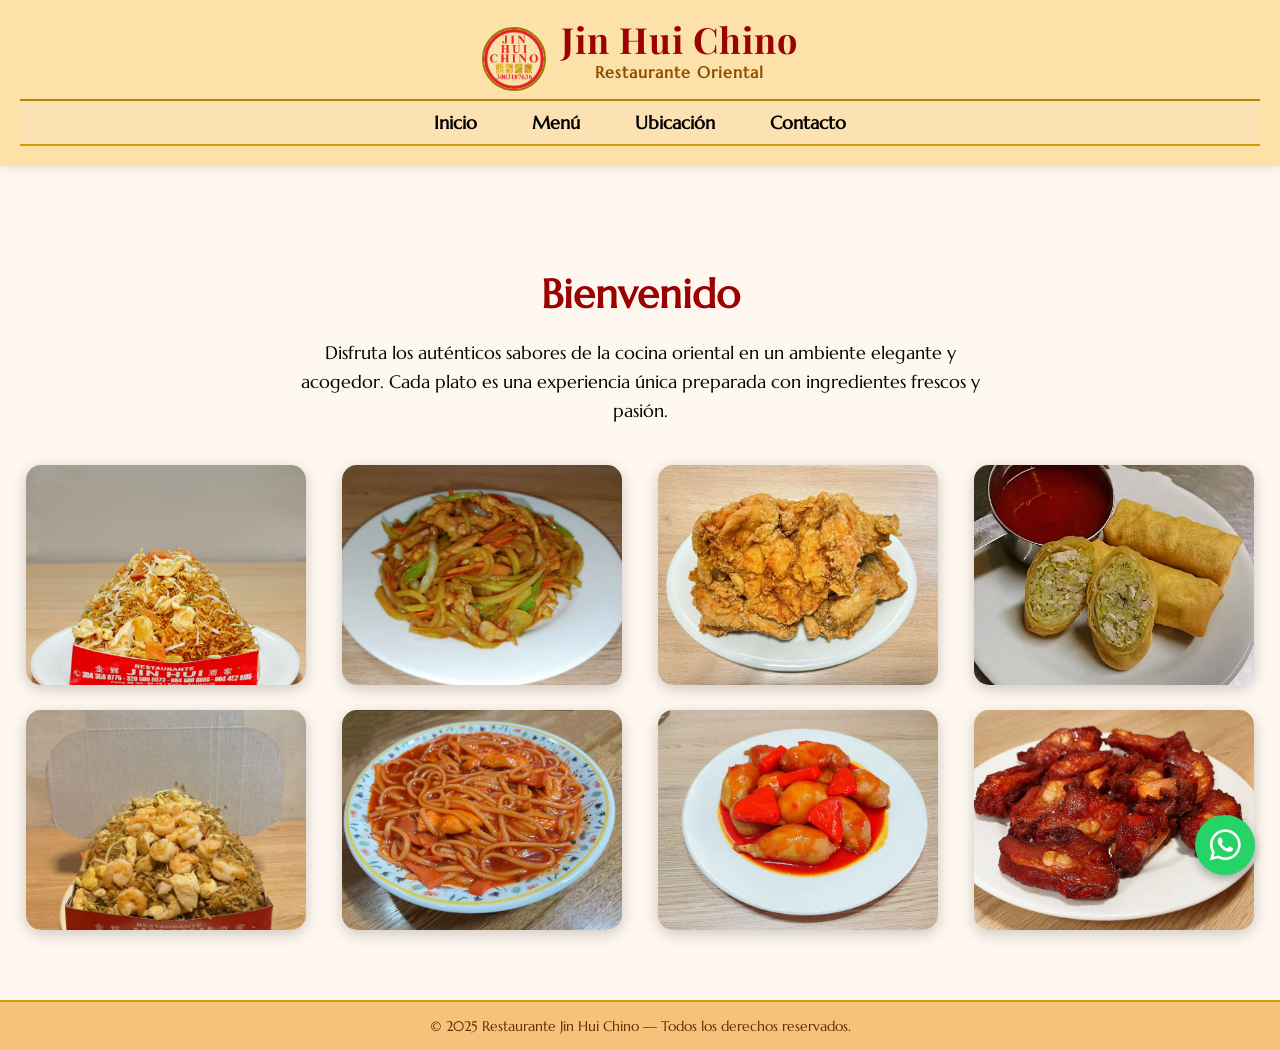
==== index.html @ 01ea625f "Update and rename jinhui.html to index.html" ====
<!DOCTYPE html>
<html lang="es">
<head>
  <meta charset="UTF-8">
  <meta name="viewport" content="width=device-width, initial-scale=1.0">
  <title>Restaurante Oriental</title>

  <!-- Fuente y Font Awesome (para el logo de WhatsApp) -->
  <link rel="stylesheet" href="https://cdnjs.cloudflare.com/ajax/libs/font-awesome/6.5.0/css/all.min.css">
  <style>
    @import url('https://fonts.googleapis.com/css2?family=Marcellus&family=Playfair+Display:wght@600&display=swap');

    /* === ESTILOS GENERALES === */
    body {
      margin: 0;
      font-family: "Marcellus", serif;
      background-color: #fff8f0;
      color: #000000;
      overflow-x: hidden;
    }

    html {
      scroll-behavior: smooth;
    }

    header {
      background-color: #fce1a8;
      text-align: center;
      padding: 20px;
      box-shadow: 0 2px 10px rgba(0,0,0,0.1);
      position: sticky;
      top: 0;
      z-index: 10;
    }

    /* === LOGO Y NOMBRE === */
    .logo {
      display: flex;
      justify-content: center;
      align-items: center;
      gap: 15px;
    }

    .logo img {
      width: 60px;
      height: 60px;
      border-radius: 50%;
      border: 2px solid #a07300;
      animation: float 3s ease-in-out infinite;
    }

    .logo-text {
      text-align: left;
      line-height: 1.1;
    }

    .logo-text h1 {
      font-family: 'Playfair Display', serif;
      color: #9b0202;
      font-size: 36px;
      margin: 0;
      letter-spacing: 1px;
    }

    .logo-text span {
      display: block;
      font-size: 16px;
      color: #8b4d00;
      font-weight: bold;
      letter-spacing: 1px;
      margin-top: 4px;
    }

    @keyframes float {
      0%, 100% { transform: translateY(0); }
      50% { transform: translateY(-5px); }
    }

    /* === NAVEGACIÓN === */
    nav {
      background-color: #fce2b2;
      padding: 10px 0;
      border-top: 2px solid #b48401;
      border-bottom: 2px solid #d49c00;
    }

    nav a {
      color: #000000;
      text-decoration: none;
      margin: 0 25px;
      font-weight: bold;
      font-size: 18px;
      transition: color 0.3s;
    }

    nav a:hover {
      color: #d49c00;
    }

    /* === SECCIONES === */
    section {
      display: none;
      padding: 70px 20px;
      text-align: center;
      animation: fadeIn 1s ease forwards;
    }

    section.active {
      display: block;
    }

    @keyframes fadeIn {
      from { opacity: 0; transform: translateY(20px); }
      to { opacity: 1; transform: translateY(0); }
    }

    section h2 {
      color: #9b0202;
      font-size: 40px;
      margin-bottom: 20px;
    }

    section p {
      font-size: 18px;
      max-width: 700px;
      margin: 0 auto;
      line-height: 1.6;
    }

    /* === TARJETAS VOLTEABLES (INICIO) === */
    .contenedora6 {
      display: grid;
      grid-template-columns: repeat(auto-fit, minmax(250px, 1fr));
      gap: 25px;
      justify-items: center;
      margin-top: 40px;
    }

    .tarjeta {
      width: 280px;
      height: 220px;
      perspective: 1000px;
      position: relative;
      transform-style: preserve-3d;
      transition: transform 0.8s;
    }

    .tarjeta:hover {
      transform: rotateY(180deg);
    }

    .cara {
      width: 100%;
      height: 100%;
      border-radius: 15px;
      position: absolute;
      backface-visibility: hidden;
      transition: transform 0.6s;
    }

    .frente img {
      width: 100%;
      height: 100%;
      border-radius: 15px;
      object-fit: cover;
      box-shadow: 0 4px 15px rgba(0,0,0,0.2);
    }

    .atras {
      background-color: #fce1a8;
      color: #9b0202;
      display: flex;
      align-items: center;
      justify-content: center;
      border-radius: 15px;
      font-size: 20px;
      font-weight: bold;
      transform: rotateY(180deg);
      box-shadow: 0 4px 15px rgba(0,0,0,0.2);
    }

    /* === UBICACIÓN === */
    iframe {
      width: 100%;
      height: 350px;
      border-radius: 15px;
      border: none;
      margin-top: 25px;
      box-shadow: 0 4px 15px rgba(0,0,0,0.1);
    }

    /* === CONTACTO === */
    #contacto {
      background-color: #ffe6c7;
    }

    .contacto-info {
      margin-top: 30px;
      font-size: 18px;
      line-height: 1.8;
    }

    footer {
      background-color: #f4c27a;
      text-align: center;
      padding: 15px;
      color: #5e2e00;
      font-size: 14px;
      border-top: 2px solid #d49c00;
    }

    /* === BOTÓN FLOTANTE WHATSAPP === */
    .whatsapp-btn {
      position: fixed;
      bottom: 25px;
      right: 25px;
      background-color: #25d366;
      color: white;
      border-radius: 50%;
      width: 60px;
      height: 60px;
      display: flex;
      justify-content: center;
      align-items: center;
      font-size: 35px;
      box-shadow: 0 4px 10px rgba(0,0,0,0.3);
      cursor: pointer;
      transition: transform 0.3s;
      z-index: 99;
    }

    .whatsapp-btn:hover {
      transform: scale(1.1);
    }

    .whatsapp-options {
      position: fixed;
      bottom: 95px;
      right: 25px;
      background-color: white;
      border-radius: 10px;
      box-shadow: 0 4px 15px rgba(0,0,0,0.2);
      overflow: hidden;
      display: none;
      flex-direction: column;
      z-index: 98;
    }

    .whatsapp-options a {
      padding: 12px 20px;
      text-decoration: none;
      color: #000;
      font-weight: bold;
      border-bottom: 1px solid #ddd;
      display: flex;
      align-items: center;
      gap: 8px;
    }

    .whatsapp-options a:hover {
      background-color: #f0f0f0;
    }

    .whatsapp-options a:last-child {
      border-bottom: none;
    }
      .menu-imagenes {
    display: flex;
    justify-content: center;
    align-items: center;
    gap: 25px;
    flex-wrap: wrap; /* se adapta en pantallas pequeñas */
    margin-top: 30px;
  }

  .menu-imagenes img {
    width: 420px;
    height: 920px;
    object-fit: cover;
    box-shadow: 0 4px 15px rgba(0,0,0,0.2);
    transition: transform 0.3s;
  }

  .menu-imagenes img:hover {
    transform: scale(1.05);
  }
  </style>
</head>
<body>

  <header>
    <div class="logo">
      <img src="img/descarga (5).png" alt="Logo Restaurante">
      <div class="logo-text">
        <h1>Jin Hui Chino</h1>
        <center><span>Restaurante Oriental</span></center><br>
      </div>
    </div>
  
    <nav>
      <a href="#" onclick="mostrarSeccion('inicio')">Inicio</a>
      <a href="#" onclick="mostrarSeccion('menu')">Menú</a>
      <a href="#" onclick="mostrarSeccion('ubicacion')">Ubicación</a>
      <a href="#" onclick="mostrarSeccion('contacto')">Contacto</a>
    </nav>
  </header>

  <!-- ====== SECCIÓN INICIO ====== -->
  <section id="inicio" class="active">
    <h2>Bienvenido</h2>
    <p>Disfruta los auténticos sabores de la cocina oriental en un ambiente elegante y acogedor.  
    Cada plato es una experiencia única preparada con ingredientes frescos y pasión.</p>

    <div class="contenedora6">
      
      <div class="tarjeta">
        <div class="cara frente">
          <img src="img/Gemini_Generated_Image_hs4zw7hs4zw7hs4z.png" alt="Arroz Chino Especial, con pollo, cerdo, jamón, raíces y cebolla">
        </div>
        <div class="cara atras"><h3>"Arroz Chino Especial, con pollo, cerdo, jamón, raíces y cebolla"</h3></div>
      </div>

      
      <div class="tarjeta">
        <div class="cara frente">
          <img src="img/WhatsApp Image 2025-10-21 at 8.26.43 P.jpeg" alt="Chosuey ">
        </div>
        <div class="cara atras"><h3>"Chosuey"</h3></div>
      </div>
  
       <div class="tarjeta">
        <div class="cara frente">
          <img src="img/WhatsApp Image 2025-10-21 at 8.26.43 PM (2).jpeg" alt="Pollo apanado frito">
        </div>
        <div class="cara atras"><h3>"Pollo apanado frito"</h3></div>
      </div>


      <div class="tarjeta">
        <div class="cara frente">
          <img src="img/WhatsApp Image 2025-10-21 at 8.26.43 PM (1).jpeg" alt="Lumpias con verduras, jamón y pollo">
        </div>
        <div class="cara atras"><h3>"Lumpias"</h3></div>
      </div>

        <div class="tarjeta">
        <div class="cara frente">
        <img src="img/bda6cc0b-28d8-4c1a-8ee1-a5b5d35ce5fa (1).jpeg" alt="Arroz Chino Súper">
        </div>
        <div class="cara atras"><h3>"Arroz Chino Súper, con camarones, pollo, cerdo, jamón, raíces y cebolla"</h3></div>
      </div>



      <div class="tarjeta">
        <div class="cara frente">
          <img src="img/WhatsApp Image 2025-10-21 at 8.26.43 PM.jpeg" alt="Espaguetis envueltos con salsa agridulce y jamón">
        </div>
        <div class="cara atras"><h3>"Espaguetis envueltos con salsa agridulce, jamón y pollo"</h3></div>
      </div>

       <div class="tarjeta">
        <div class="cara frente">
          <img src="img/WhatsApp Image 2025-10-21 at 8.26.42 PM.jpeg" alt="Pollo Agridulce bañado en salsa agridulce">
        </div>
        <div class="cara atras"><h3>"Pollo Agridulce bañado en salsa agridulce"</h3></div>
      </div>

      <div class="tarjeta">
        <div class="cara frente">
          <img src="img/WhatsApp Image 2025-10-21 at 8.26.44 PM.jpeg" alt="Costillas fritads
          s">
        </div>
        <div class="cara atras"><h3>"Costillas fritas de cerdo"</h3></div>
      </div>
    </div>

     


    

  </section>

  <!-- ====== OTRAS SECCIONES ====== -->
<!-- ====== SECCIÓN MENÚ ====== -->
<section id="menu">
  <h2>Menú</h2>
  <p>Explora nuestros platos preparados con ingredientes frescos y recetas tradicionales.</p>

  <div class="menu-imagenes">
    <img src="img/Imagen de WhatsApp 2025-10-22 a las 18.20.27_edf1691d.jpg" alt="Plato 1">
    <img src="img/c7e24429-5f22-433b-b3e6-554abc810fe0.jpeg" alt="Plato 2">
  </div>
</section>

  <section id="ubicacion">
    <h2>Ubicación</h2>
     <p>📍 Calle 46a No. 49-48 (Por Cotrafa) - Bello, Antioquia</p>
    <p>Encuéntranos en el corazón de la ciudad. ¡Ven a disfrutar de la mejor comida oriental!</p>
    <iframe id="google-map" src="https://www.google.com/maps/embed?pb=!1m18!1m12!1m3!1d2850.187309464266!2d-75.55960242684537!3d6.332063893657538!2m3!1f0!2f0!3f0!3m2!1i1024!2i768!4f13.1!3m3!1m2!1s0x8e442f102ad588fd%3A0xc8fed2a78ad8356d!2sJin%20Hui%20Chino!5e1!3m2!1sen!2sco!4v1731192983496!5m2!1sen!2sco" allowfullscreen="" loading="lazy"></iframe>
  </section>

  <section id="contacto">
    <h2>Contacto</h2>
    <p>📞 304 358 97 75</p>
    <p>📞 300 318 76 36</p>
    <p>📧 jinhuichinobello@gmail.com</p>
    <p>🕒 Todos los días de la semana 11:00 a.m. - 9:00 p.m.</p>
  </section>

  <footer>
    © 2025 Restaurante Jin Hui Chino — Todos los derechos reservados.
  </footer>

  <!-- ====== BOTÓN FLOTANTE DE WHATSAPP ====== -->
  <div class="whatsapp-btn" id="whatsapp-btn">
    <i class="fab fa-whatsapp"></i>
  </div>

  <div class="whatsapp-options" id="whatsapp-options">
    <a href="https://wa.me/573043589775" target="_blank"><i class="fab fa-whatsapp"></i> WhatsApp 304 358 9775</a>
    <a href="https://wa.me/573003187636" target="_blank"><i class="fab fa-whatsapp"></i> WhatsApp 300 318 7636</a>
  </div>

  <script>
    function mostrarSeccion(id) {
      const secciones = document.querySelectorAll("section");
      secciones.forEach(sec => sec.classList.remove("active"));
      document.getElementById(id).classList.add("active");
    }

    // Lógica del botón de WhatsApp
    const btn = document.getElementById('whatsapp-btn');
    const opciones = document.getElementById('whatsapp-options');

    btn.addEventListener('click', () => {
      opciones.style.display = opciones.style.display === 'flex' ? 'none' : 'flex';
    });

    document.addEventListener('click', (e) => {
      if (!btn.contains(e.target) && !opciones.contains(e.target)) {
        opciones.style.display = 'none';
      }
    });
  </script>

</body>
</html>
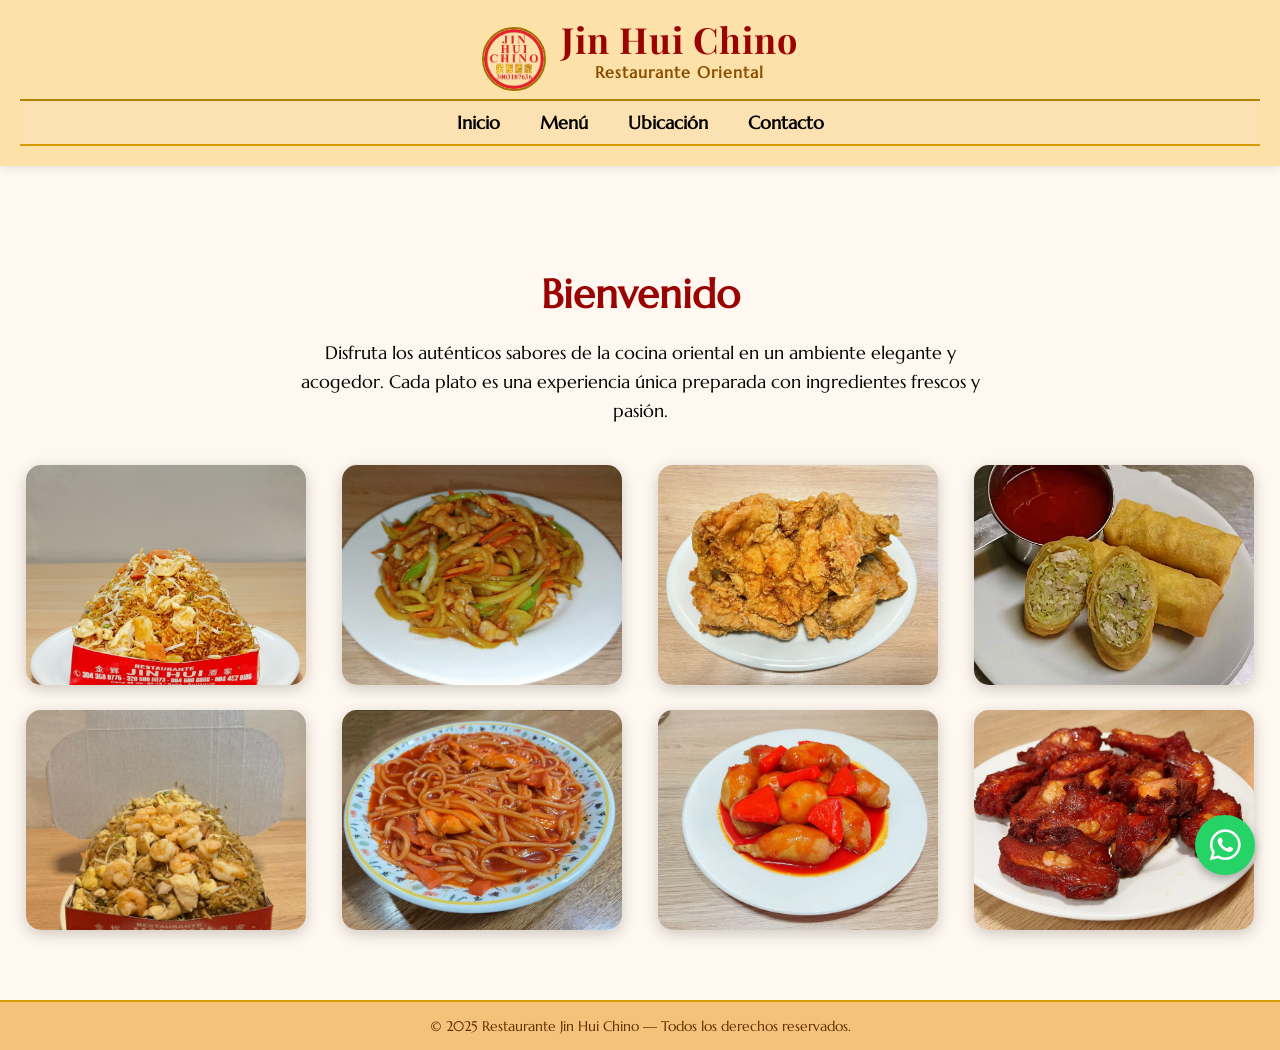
==== commit ca0d75ba: "Update index.html" ====
--- a/index.html
+++ b/index.html
@@ -5,12 +5,12 @@
   <meta name="viewport" content="width=device-width, initial-scale=1.0">
   <title>Restaurante Oriental</title>
 
-  <!-- Fuente y Font Awesome (para el logo de WhatsApp) -->
+  <!-- Fuente y Font Awesome (para el logo de WhatsApp y redes sociales) -->
   <link rel="stylesheet" href="https://cdnjs.cloudflare.com/ajax/libs/font-awesome/6.5.0/css/all.min.css">
   <style>
     @import url('https://fonts.googleapis.com/css2?family=Marcellus&family=Playfair+Display:wght@600&display=swap');
 
-    /* === ESTILOS GENERALES === */
+  
     body {
       margin: 0;
       font-family: "Marcellus", serif;
@@ -39,6 +39,7 @@
       justify-content: center;
       align-items: center;
       gap: 15px;
+      flex-wrap: wrap;
     }
 
     .logo img {
@@ -82,12 +83,16 @@
       padding: 10px 0;
       border-top: 2px solid #b48401;
       border-bottom: 2px solid #d49c00;
+      display: flex;
+      justify-content: center;
+      flex-wrap: wrap;
+      gap: 10px;
     }
 
     nav a {
       color: #000000;
       text-decoration: none;
-      margin: 0 25px;
+      margin: 0 15px;
       font-weight: bold;
       font-size: 18px;
       transition: color 0.3s;
@@ -177,6 +182,8 @@
       font-weight: bold;
       transform: rotateY(180deg);
       box-shadow: 0 4px 15px rgba(0,0,0,0.2);
+      padding: 10px;
+      text-align: center;
     }
 
     /* === UBICACIÓN === */
@@ -198,6 +205,30 @@
       margin-top: 30px;
       font-size: 18px;
       line-height: 1.8;
+    }
+
+    /* === REDES SOCIALES === */
+    .redes-sociales {
+      margin-top: 30px;
+    }
+
+    .redes-sociales h3 {
+      color: #9b0202;
+      font-size: 22px;
+      margin-bottom: 15px;
+    }
+
+    .redes-sociales a {
+      display: inline-block;
+      margin: 0 10px;
+      font-size: 28px;
+      color: #9b0202;
+      transition: transform 0.3s, color 0.3s;
+    }
+
+    .redes-sociales a:hover {
+      transform: scale(1.2);
+      color: #d49c00;
     }
 
     footer {
@@ -261,29 +292,71 @@
       background-color: #f0f0f0;
     }
 
-    .whatsapp-options a:last-child {
-      border-bottom: none;
-    }
-      .menu-imagenes {
-    display: flex;
-    justify-content: center;
-    align-items: center;
-    gap: 25px;
-    flex-wrap: wrap; /* se adapta en pantallas pequeñas */
-    margin-top: 30px;
-  }
-
-  .menu-imagenes img {
-    width: 420px;
-    height: 920px;
-    object-fit: cover;
-    box-shadow: 0 4px 15px rgba(0,0,0,0.2);
-    transition: transform 0.3s;
-  }
-
-  .menu-imagenes img:hover {
-    transform: scale(1.05);
-  }
+    .menu-imagenes {
+      display: flex;
+      justify-content: center;
+      align-items: center;
+      gap: 25px;
+      flex-wrap: wrap;
+      margin-top: 30px;
+    }
+
+    .menu-imagenes img {
+      width: 420px;
+      height: auto;
+      max-width: 100%;
+      object-fit: cover;
+      box-shadow: 0 4px 15px rgba(0,0,0,0.2);
+      transition: transform 0.3s;
+    }
+
+    .menu-imagenes img:hover {
+      transform: scale(1.05);
+    }
+
+    /* === RESPONSIVE === */
+    @media (max-width: 768px) {
+      .logo-text h1 {
+        font-size: 28px;
+      }
+      nav a {
+        font-size: 16px;
+        margin: 5px 10px;
+      }
+      section h2 {
+        font-size: 32px;
+      }
+      section p {
+        font-size: 16px;
+      }
+      .tarjeta {
+        width: 90%;
+        height: 200px;
+      }
+      .menu-imagenes img {
+        width: 90%;
+        height: auto;
+      }
+    }
+
+    @media (max-width: 480px) {
+      .logo-text h1 {
+        font-size: 24px;
+      }
+      .whatsapp-btn {
+        width: 50px;
+        height: 50px;
+        font-size: 28px;
+        bottom: 15px;
+        right: 15px;
+      }
+      .redes-sociales a {
+        font-size: 24px;
+        margin: 0 6px;
+      }
+    }
+  </style>
+
   </style>
 </head>
 <body>
@@ -312,7 +385,6 @@
     Cada plato es una experiencia única preparada con ingredientes frescos y pasión.</p>
 
     <div class="contenedora6">
-      
       <div class="tarjeta">
         <div class="cara frente">
           <img src="img/Gemini_Generated_Image_hs4zw7hs4zw7hs4z.png" alt="Arroz Chino Especial, con pollo, cerdo, jamón, raíces y cebolla">
@@ -320,7 +392,6 @@
         <div class="cara atras"><h3>"Arroz Chino Especial, con pollo, cerdo, jamón, raíces y cebolla"</h3></div>
       </div>
 
-      
       <div class="tarjeta">
         <div class="cara frente">
           <img src="img/WhatsApp Image 2025-10-21 at 8.26.43 P.jpeg" alt="Chosuey ">
@@ -328,14 +399,13 @@
         <div class="cara atras"><h3>"Chosuey"</h3></div>
       </div>
   
-       <div class="tarjeta">
+      <div class="tarjeta">
         <div class="cara frente">
           <img src="img/WhatsApp Image 2025-10-21 at 8.26.43 PM (2).jpeg" alt="Pollo apanado frito">
         </div>
         <div class="cara atras"><h3>"Pollo apanado frito"</h3></div>
       </div>
 
-
       <div class="tarjeta">
         <div class="cara frente">
           <img src="img/WhatsApp Image 2025-10-21 at 8.26.43 PM (1).jpeg" alt="Lumpias con verduras, jamón y pollo">
@@ -343,15 +413,13 @@
         <div class="cara atras"><h3>"Lumpias"</h3></div>
       </div>
 
-        <div class="tarjeta">
-        <div class="cara frente">
-        <img src="img/bda6cc0b-28d8-4c1a-8ee1-a5b5d35ce5fa (1).jpeg" alt="Arroz Chino Súper">
+      <div class="tarjeta">
+        <div class="cara frente">
+          <img src="img/bda6cc0b-28d8-4c1a-8ee1-a5b5d35ce5fa (1).jpeg" alt="Arroz Chino Súper">
         </div>
         <div class="cara atras"><h3>"Arroz Chino Súper, con camarones, pollo, cerdo, jamón, raíces y cebolla"</h3></div>
       </div>
 
-
-
       <div class="tarjeta">
         <div class="cara frente">
           <img src="img/WhatsApp Image 2025-10-21 at 8.26.43 PM.jpeg" alt="Espaguetis envueltos con salsa agridulce y jamón">
@@ -359,7 +427,7 @@
         <div class="cara atras"><h3>"Espaguetis envueltos con salsa agridulce, jamón y pollo"</h3></div>
       </div>
 
-       <div class="tarjeta">
+      <div class="tarjeta">
         <div class="cara frente">
           <img src="img/WhatsApp Image 2025-10-21 at 8.26.42 PM.jpeg" alt="Pollo Agridulce bañado en salsa agridulce">
         </div>
@@ -368,45 +436,52 @@
 
       <div class="tarjeta">
         <div class="cara frente">
-          <img src="img/WhatsApp Image 2025-10-21 at 8.26.44 PM.jpeg" alt="Costillas fritads
-          s">
+          <img src="img/WhatsApp Image 2025-10-21 at 8.26.44 PM.jpeg" alt="Costillas fritas">
         </div>
         <div class="cara atras"><h3>"Costillas fritas de cerdo"</h3></div>
       </div>
     </div>
-
-     
-
-
-    
-
   </section>
 
-  <!-- ====== OTRAS SECCIONES ====== -->
-<!-- ====== SECCIÓN MENÚ ====== -->
-<section id="menu">
-  <h2>Menú</h2>
-  <p>Explora nuestros platos preparados con ingredientes frescos y recetas tradicionales.</p>
-
-  <div class="menu-imagenes">
-    <img src="img/Imagen de WhatsApp 2025-10-22 a las 18.20.27_edf1691d.jpg" alt="Plato 1">
-    <img src="img/c7e24429-5f22-433b-b3e6-554abc810fe0.jpeg" alt="Plato 2">
-  </div>
-</section>
-
+  <!-- ====== SECCIÓN MENÚ ====== -->
+  <section id="menu">
+    <h2>Menú</h2>
+    <p>Explora nuestros platos preparados con ingredientes frescos y recetas tradicionales.</p>
+
+    <div class="menu-imagenes">
+      <img src="img/Imagen de WhatsApp 2025-10-22 a las 18.20.27_edf1691d.jpg" alt="Plato 1">
+      <img src="img/c7e24429-5f22-433b-b3e6-554abc810fe0.jpeg" alt="Plato 2"> <br><br>
+      <img src="img/Pin de Pinterest Alimentación Sostenible Ilustrado Verde (4).png" alt="">
+      <img src="img/Pin de Pinterest Alimentación Sostenible Ilustrado Verde (3).png" alt=""><br><br>
+      <img src="img/Pin de Pinterest Alimentación Sostenible Ilustrado Verde (3).jpg" alt="">
+   
+    </div>
+    </div>
+  </section>
+
+  <!-- ====== SECCIÓN UBICACIÓN ====== -->
   <section id="ubicacion">
     <h2>Ubicación</h2>
-     <p>📍 Calle 46a No. 49-48 (Por Cotrafa) - Bello, Antioquia</p>
+    <p>📍 Calle 46a No. 49-48 (Por Cotrafa) - Bello, Antioquia</p>
     <p>Encuéntranos en el corazón de la ciudad. ¡Ven a disfrutar de la mejor comida oriental!</p>
     <iframe id="google-map" src="https://www.google.com/maps/embed?pb=!1m18!1m12!1m3!1d2850.187309464266!2d-75.55960242684537!3d6.332063893657538!2m3!1f0!2f0!3f0!3m2!1i1024!2i768!4f13.1!3m3!1m2!1s0x8e442f102ad588fd%3A0xc8fed2a78ad8356d!2sJin%20Hui%20Chino!5e1!3m2!1sen!2sco!4v1731192983496!5m2!1sen!2sco" allowfullscreen="" loading="lazy"></iframe>
   </section>
 
+  <!-- ====== SECCIÓN CONTACTO ====== -->
   <section id="contacto">
     <h2>Contacto</h2>
     <p>📞 304 358 97 75</p>
     <p>📞 300 318 76 36</p>
     <p>📧 jinhuichinobello@gmail.com</p>
     <p>🕒 Todos los días de la semana 11:00 a.m. - 9:00 p.m.</p>
+
+    <!-- Redes Sociales -->
+    <div class="redes-sociales">
+      <h3>Síguenos en redes:</h3>
+      <a href="https://www.facebook.com/share/1L2ZAiePLB/" target="_blank" class="facebook"><i class="fab fa-facebook-f"></i></a>
+      <a href="https://www.instagram.com/jinhuichinobello?igsh=MW1ycjBmaDl1dHdjdQ==" target="_blank" class="instagram"><i class="fab fa-instagram"></i></a>
+      <a href="https://www.tiktok.com/@jin.hui.chino?_r=1&_t=ZS-91I3YsuBrFf" target="_blank" class="tiktok"><i class="fab fa-tiktok"></i></a>
+    </div>
   </section>
 
   <footer>
@@ -446,12 +521,13 @@
   </script>
 
 </body>
-</html>
-
-
-
-
-
-
-
-
+</
+
+
+
+
+
+
+
+
+
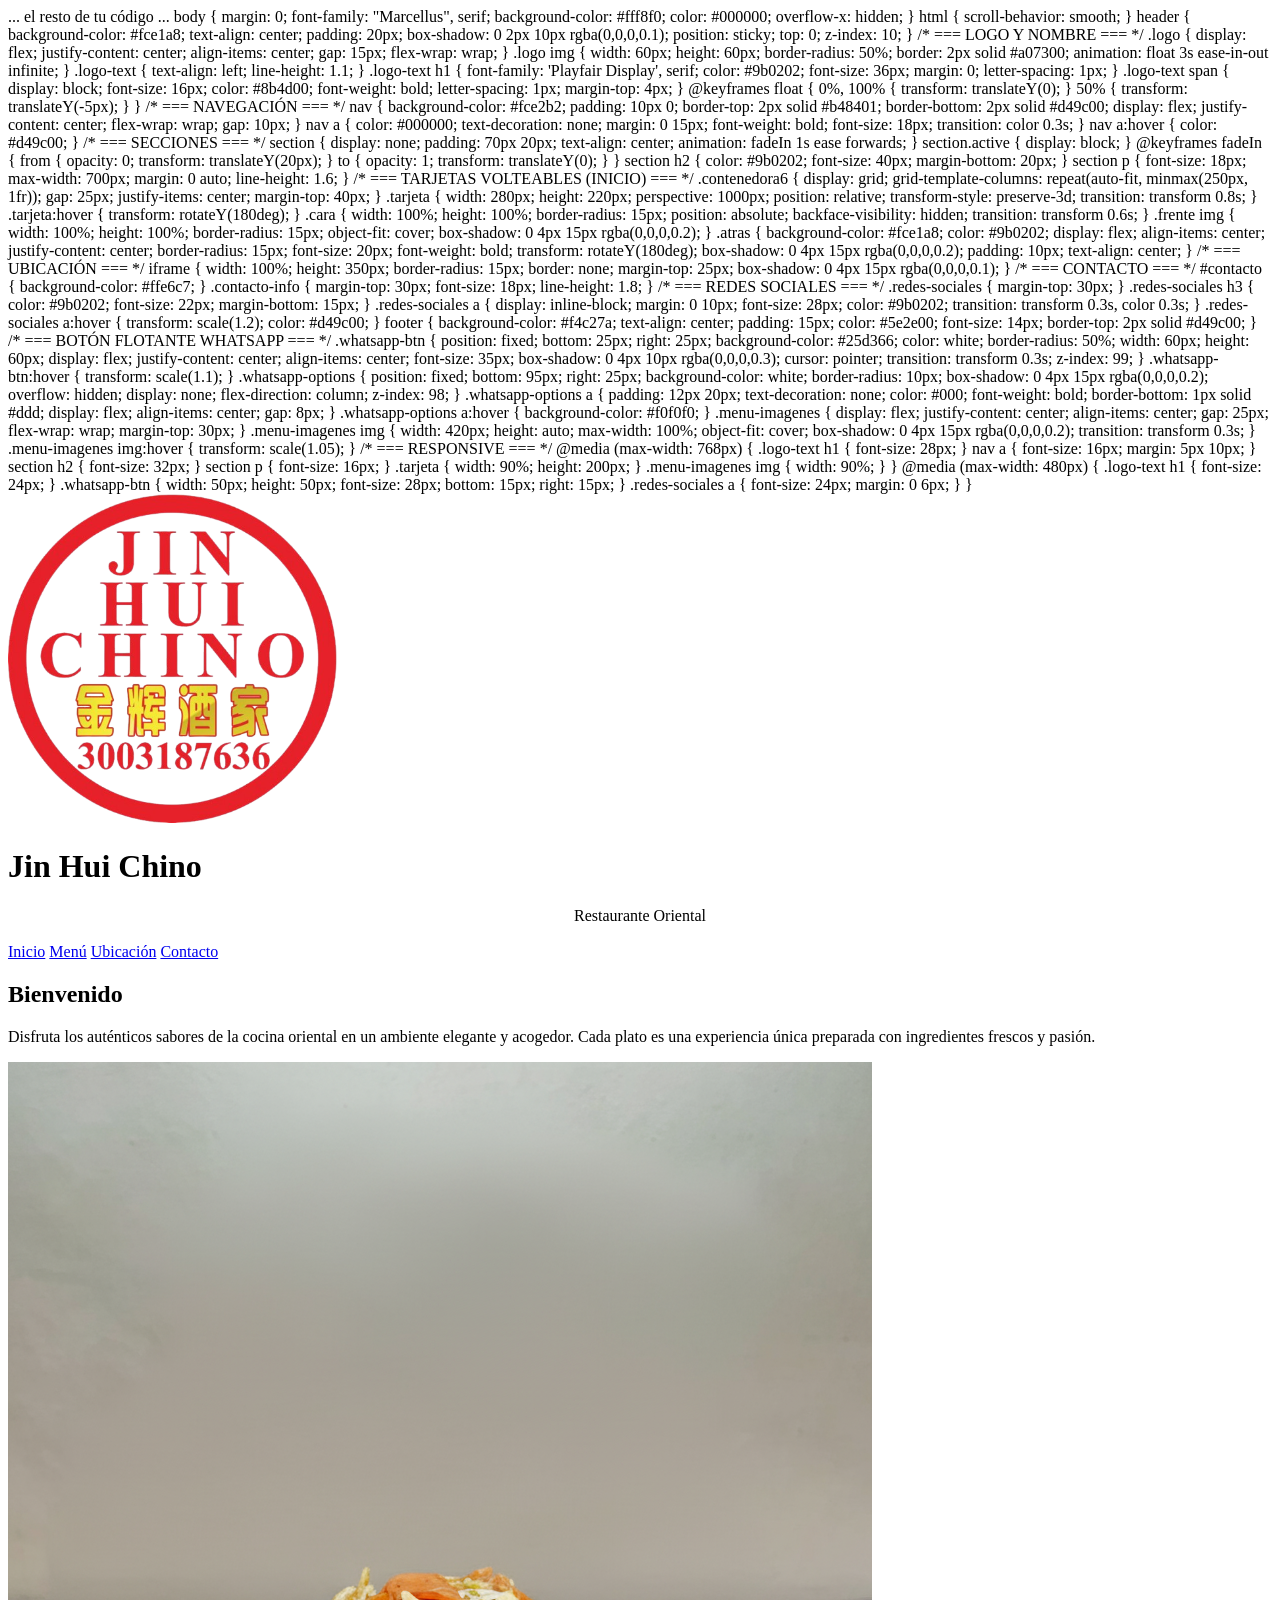
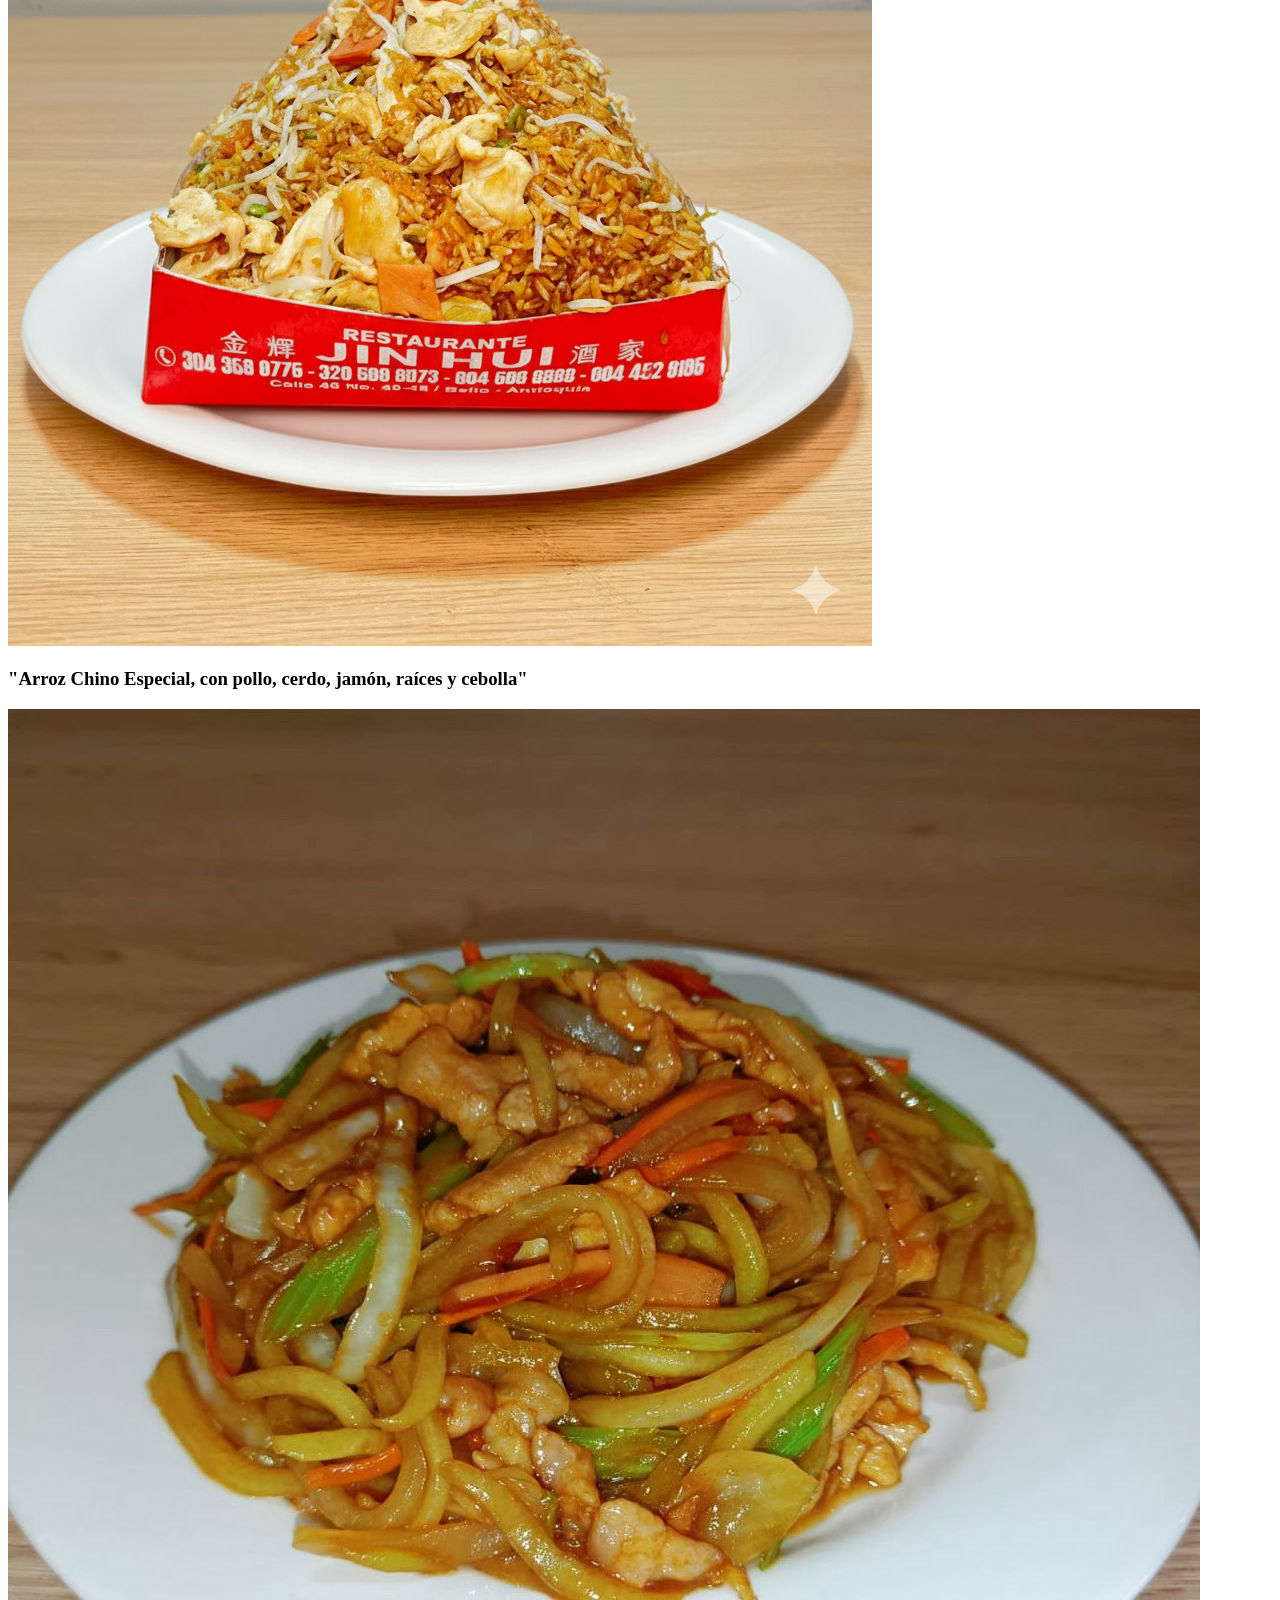
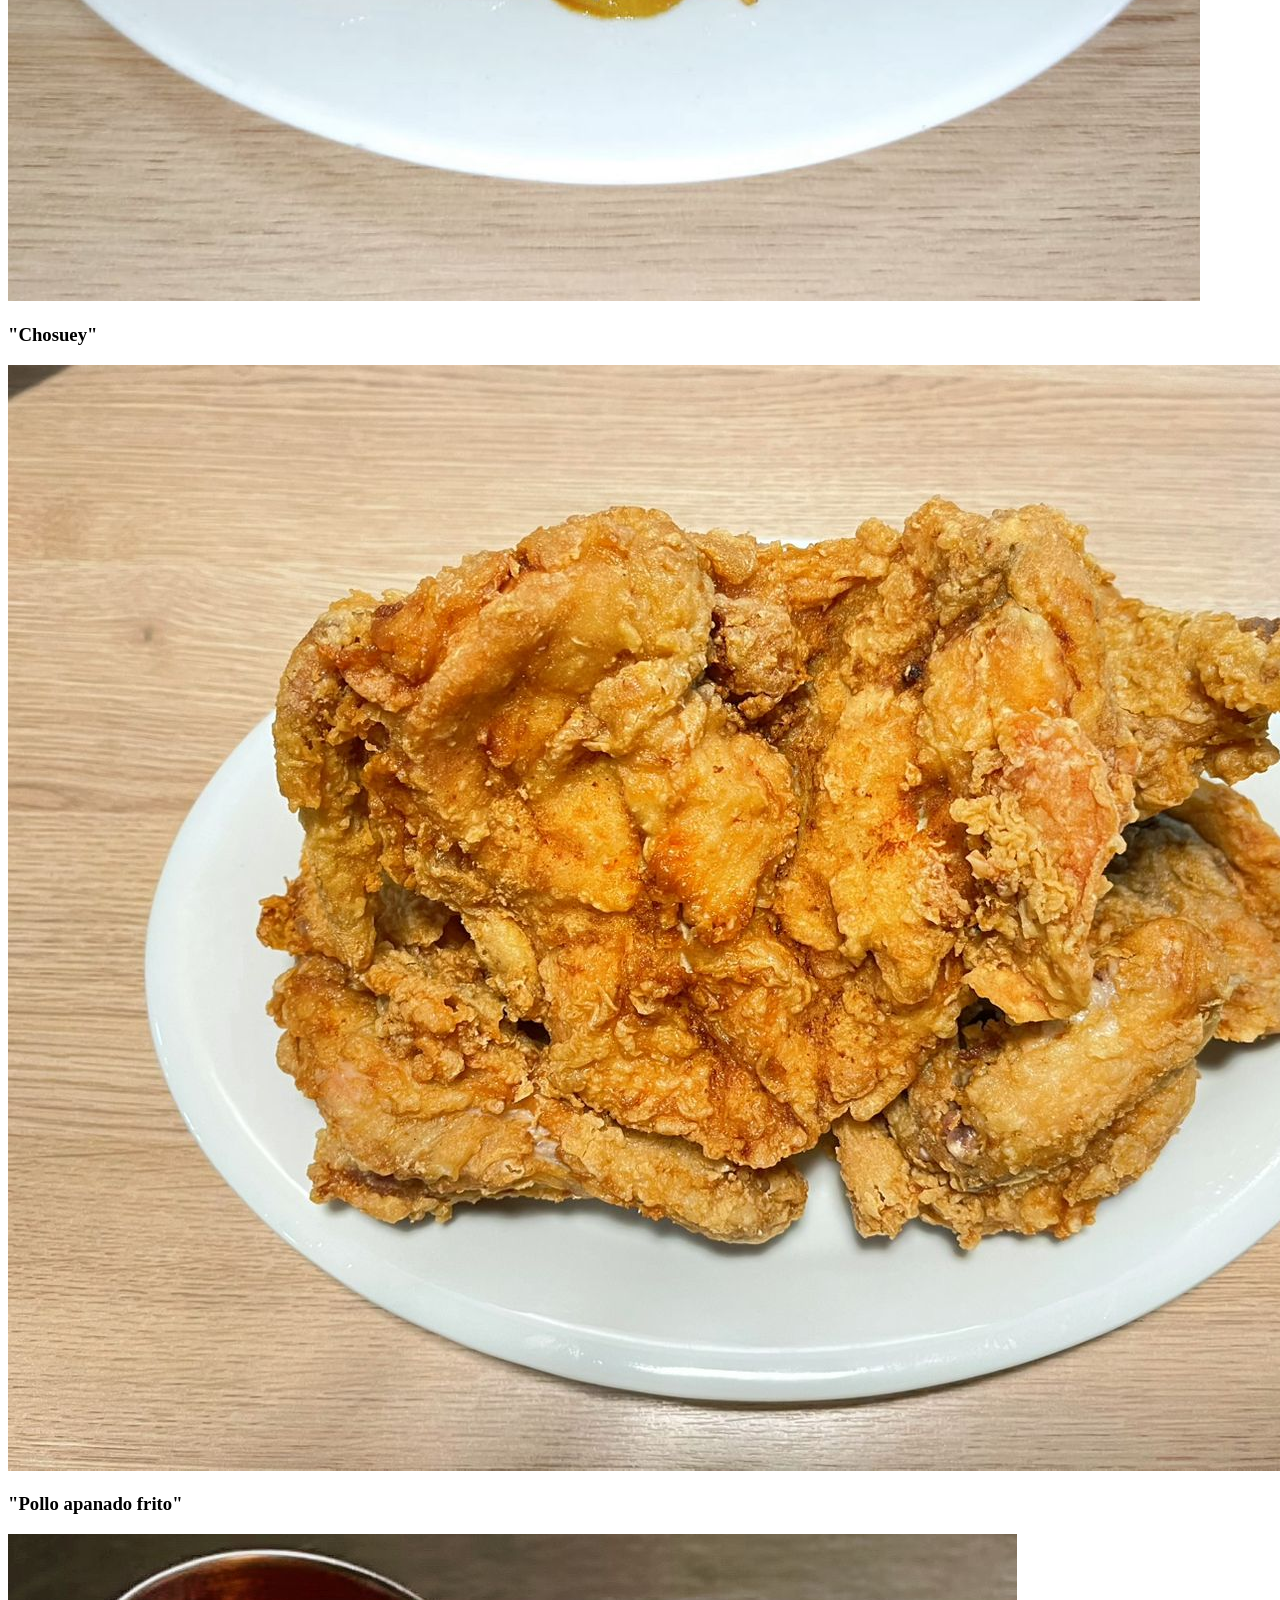
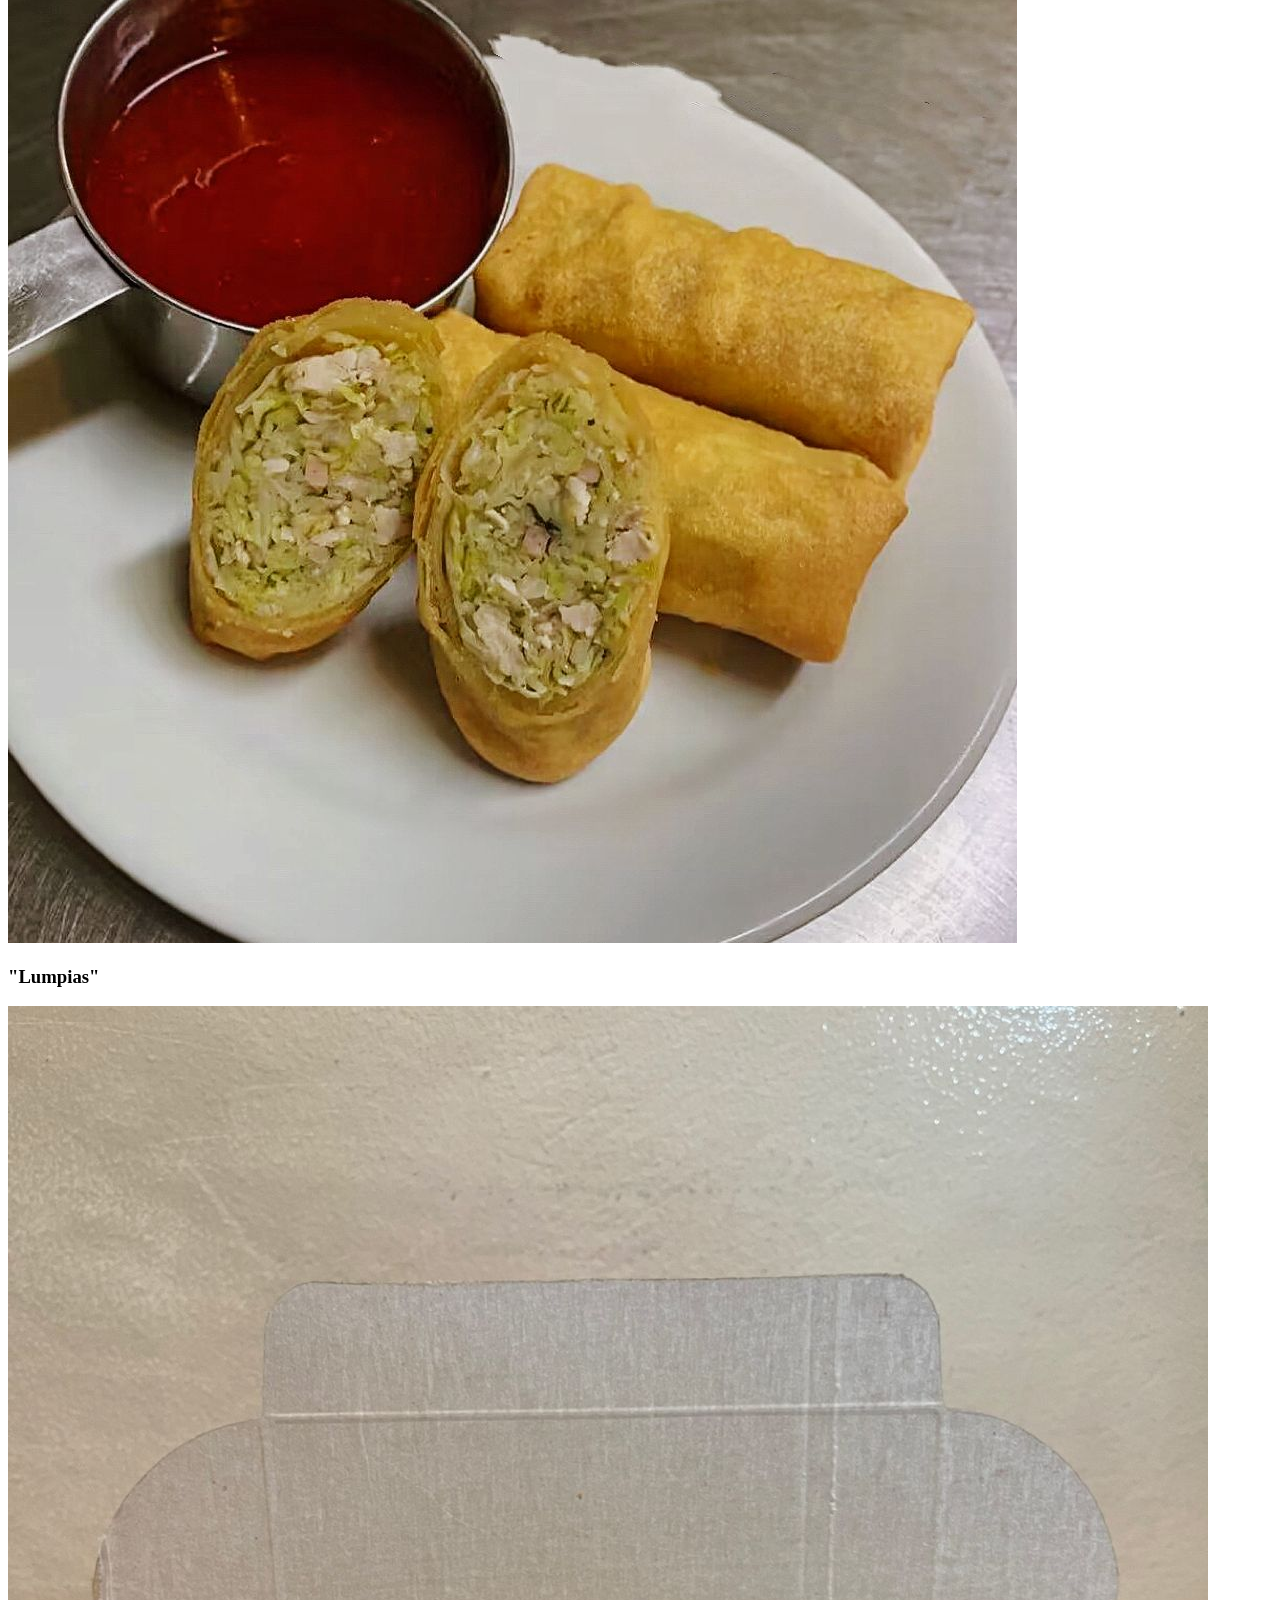
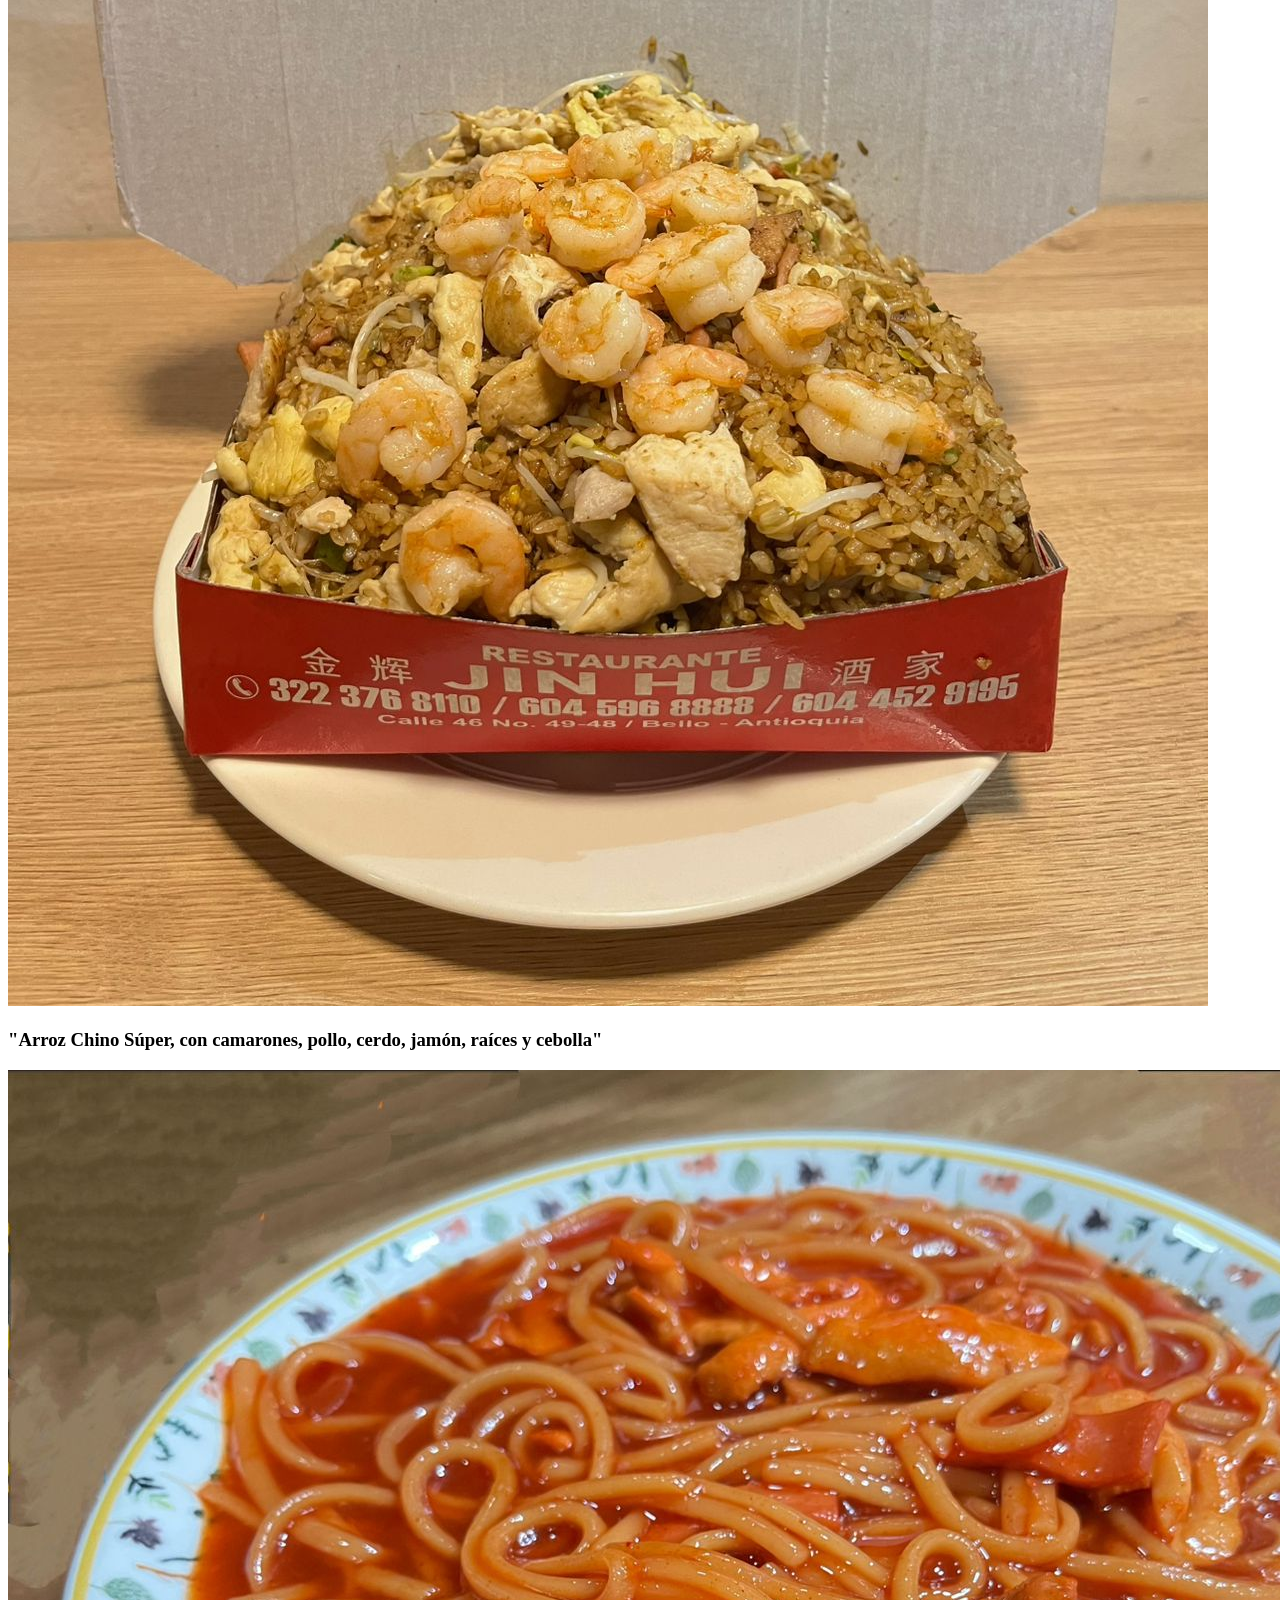
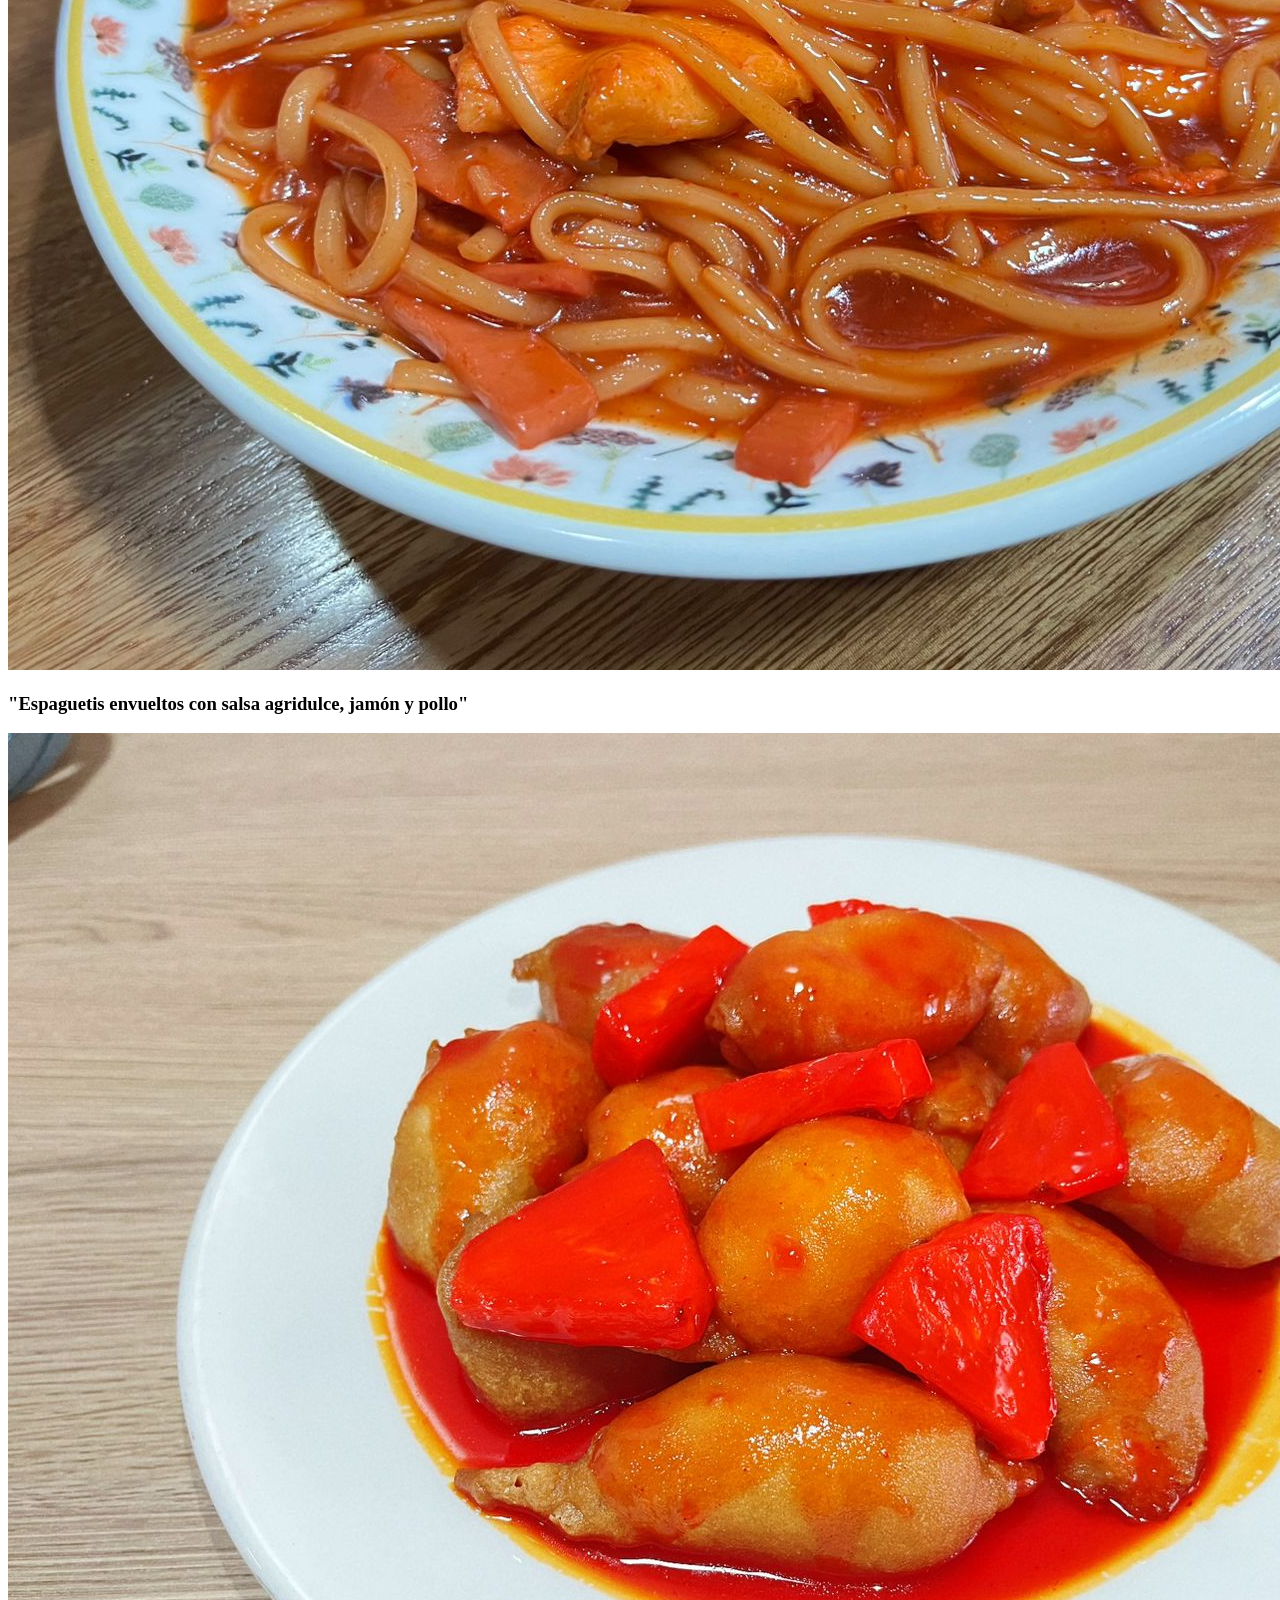
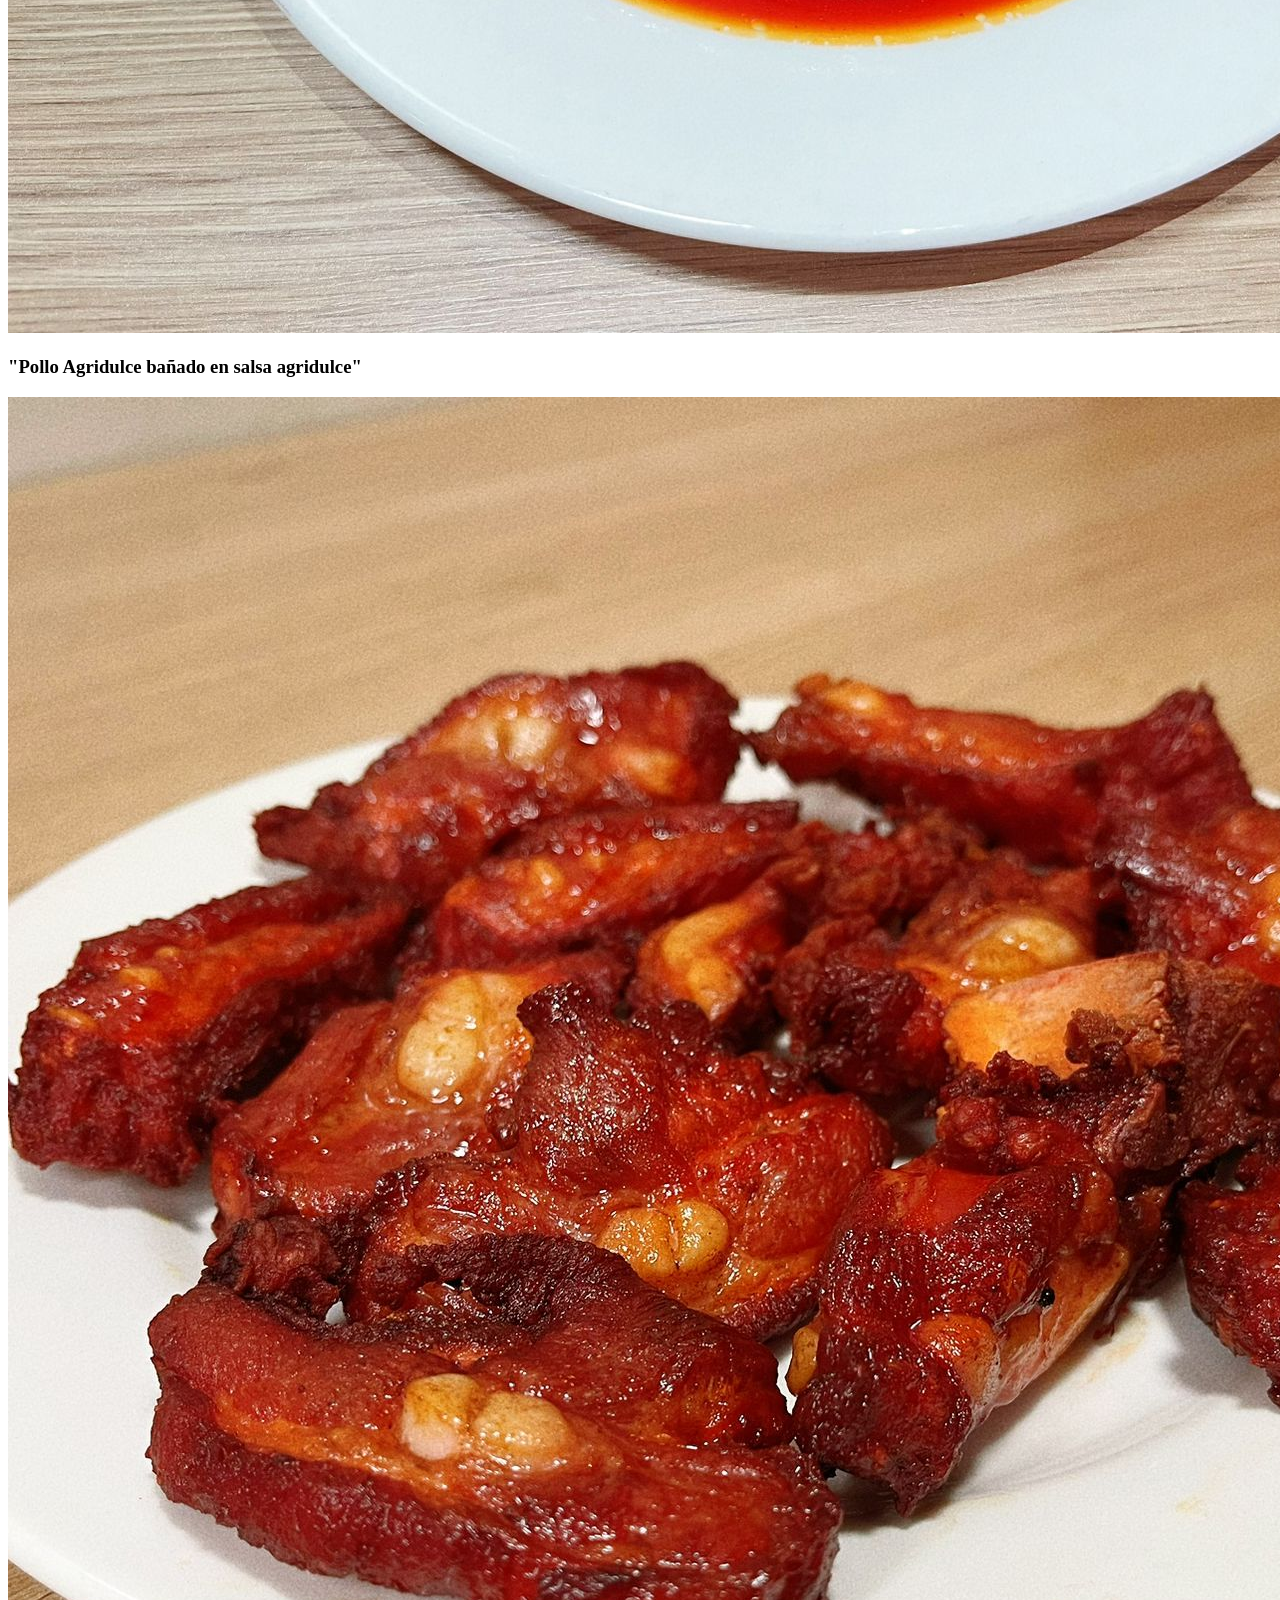
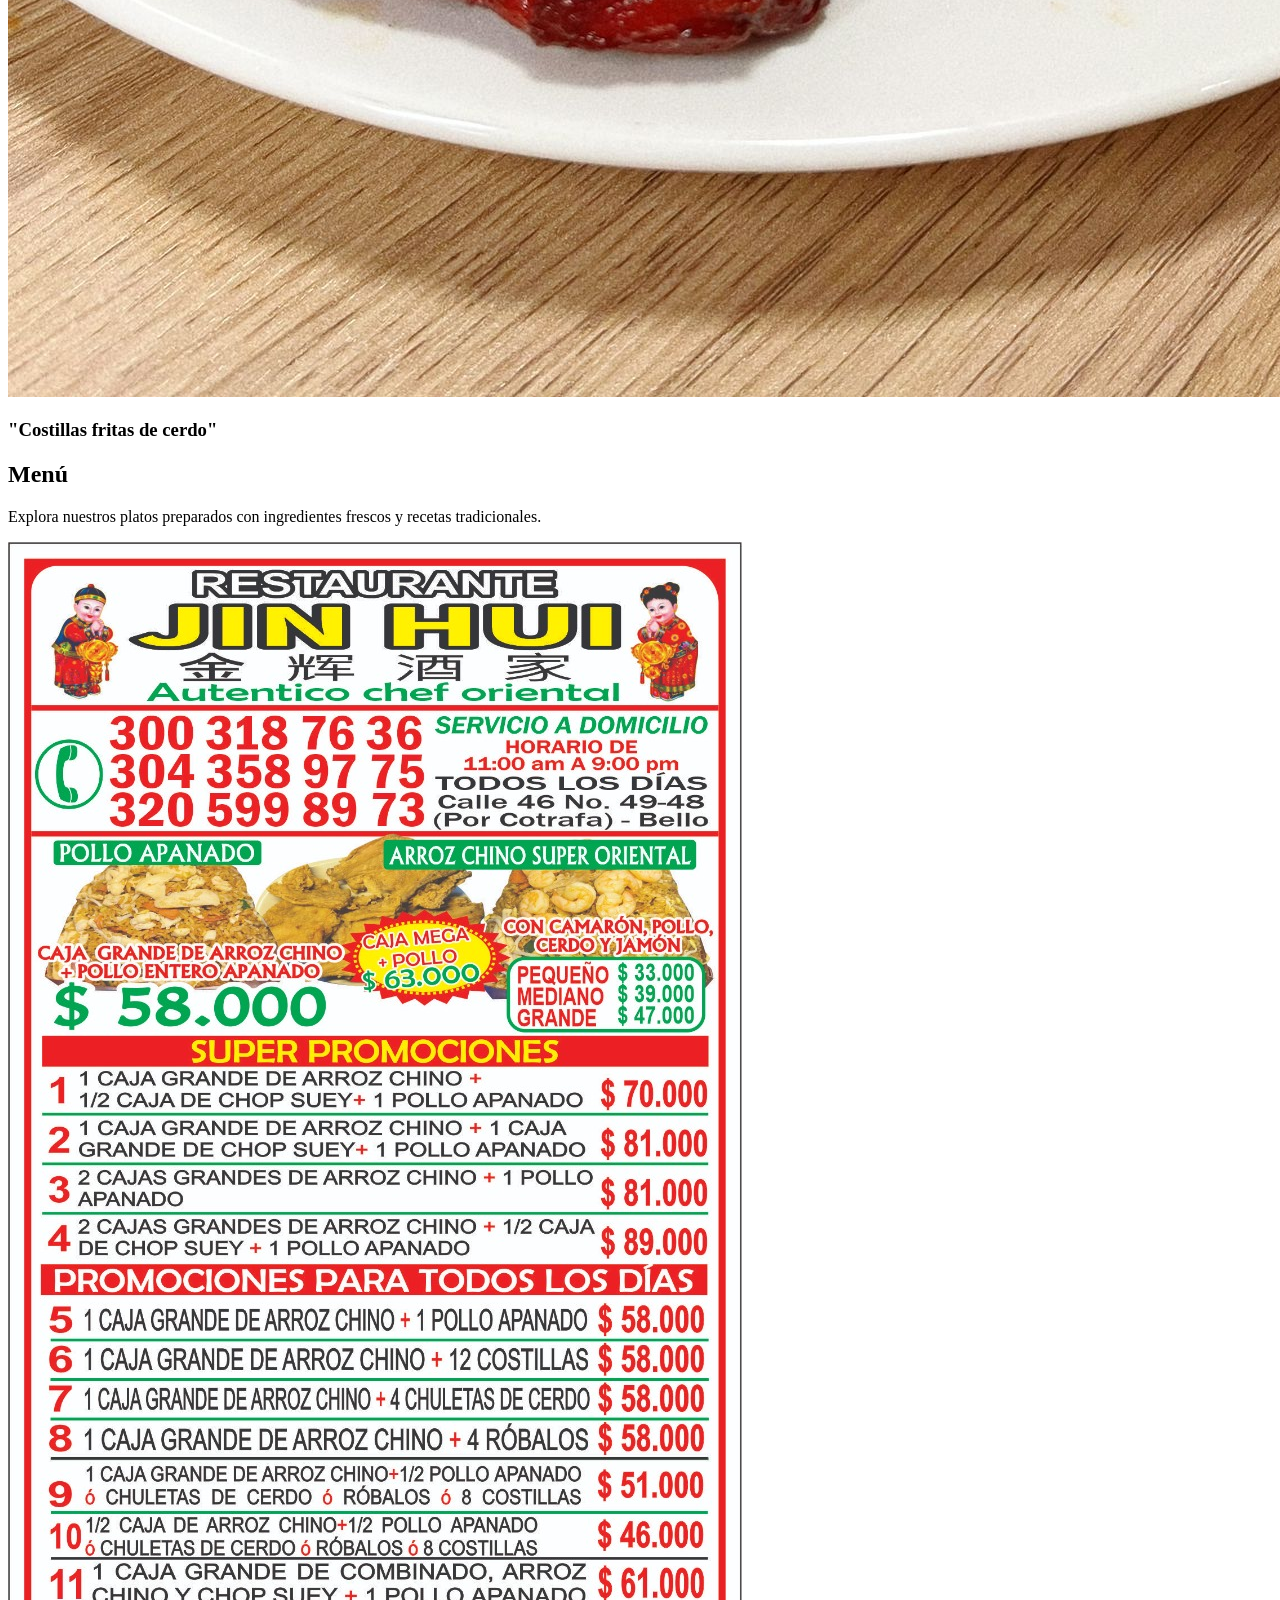
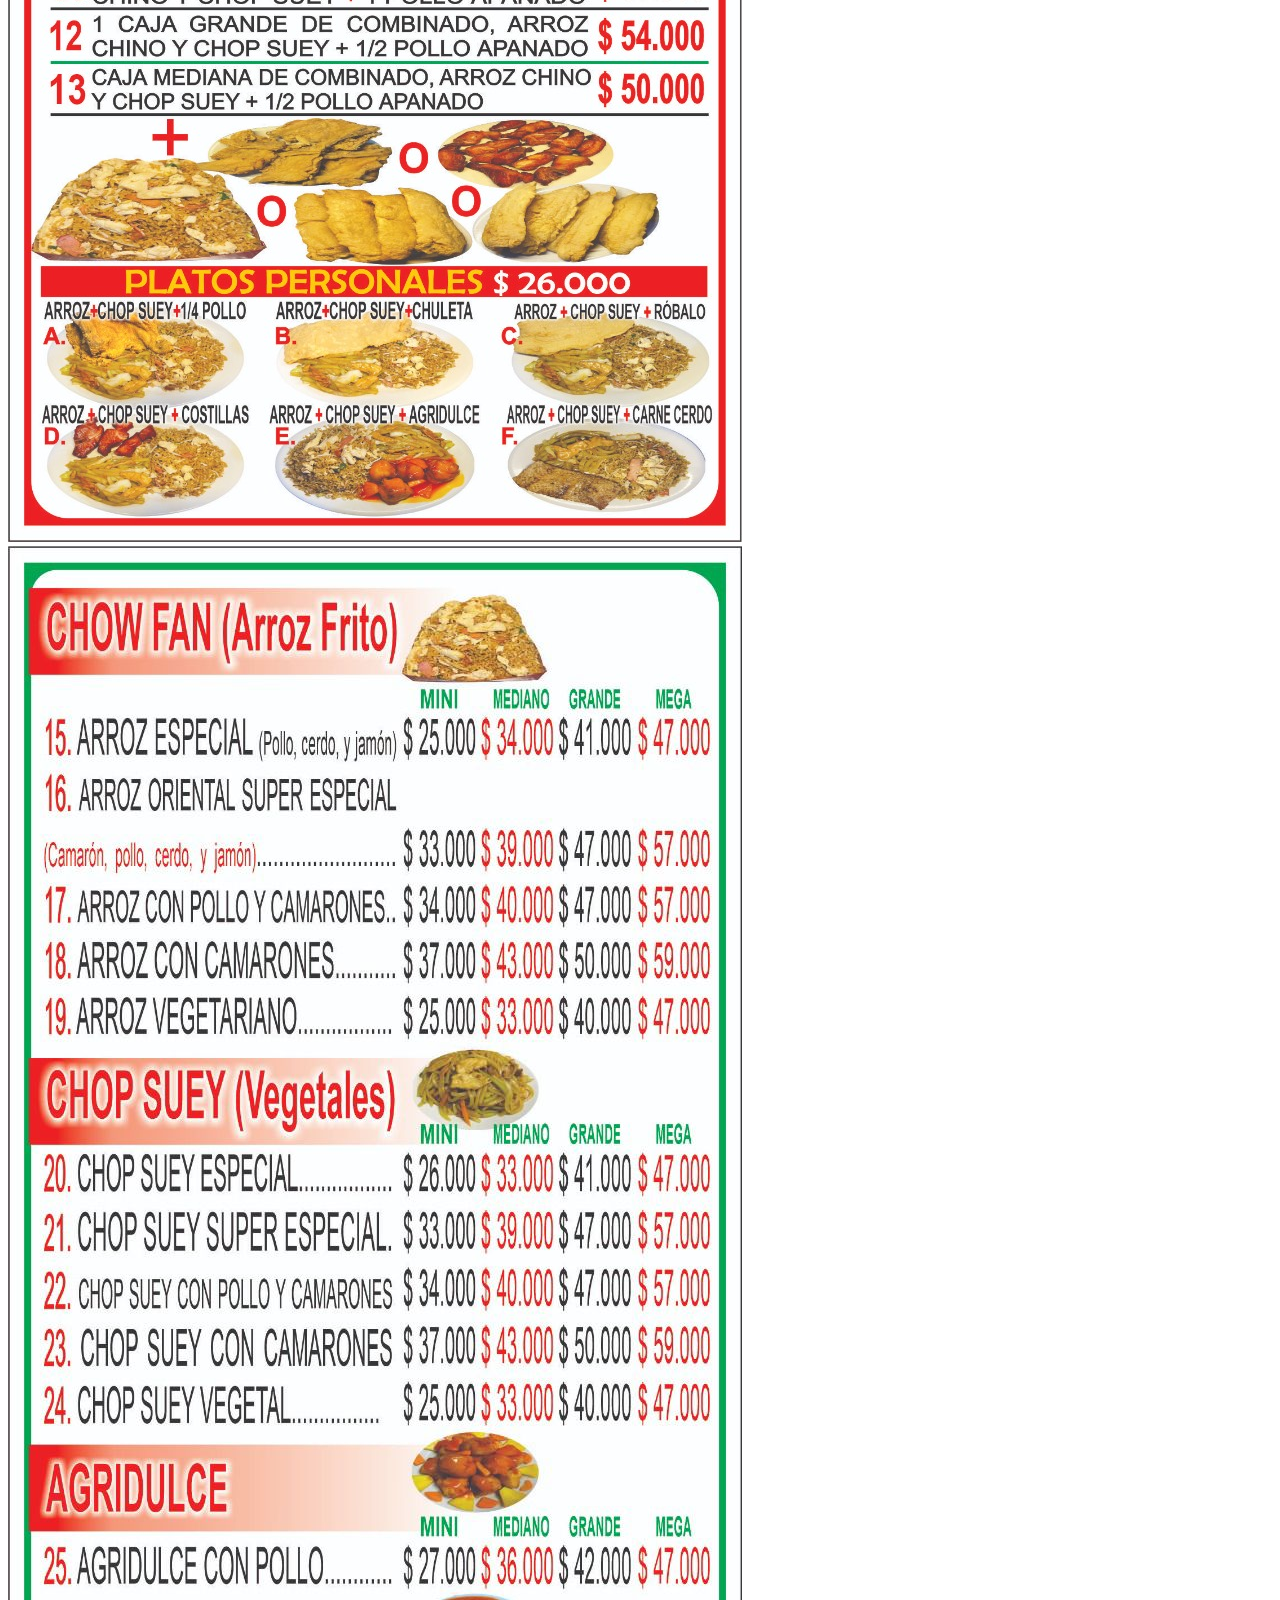
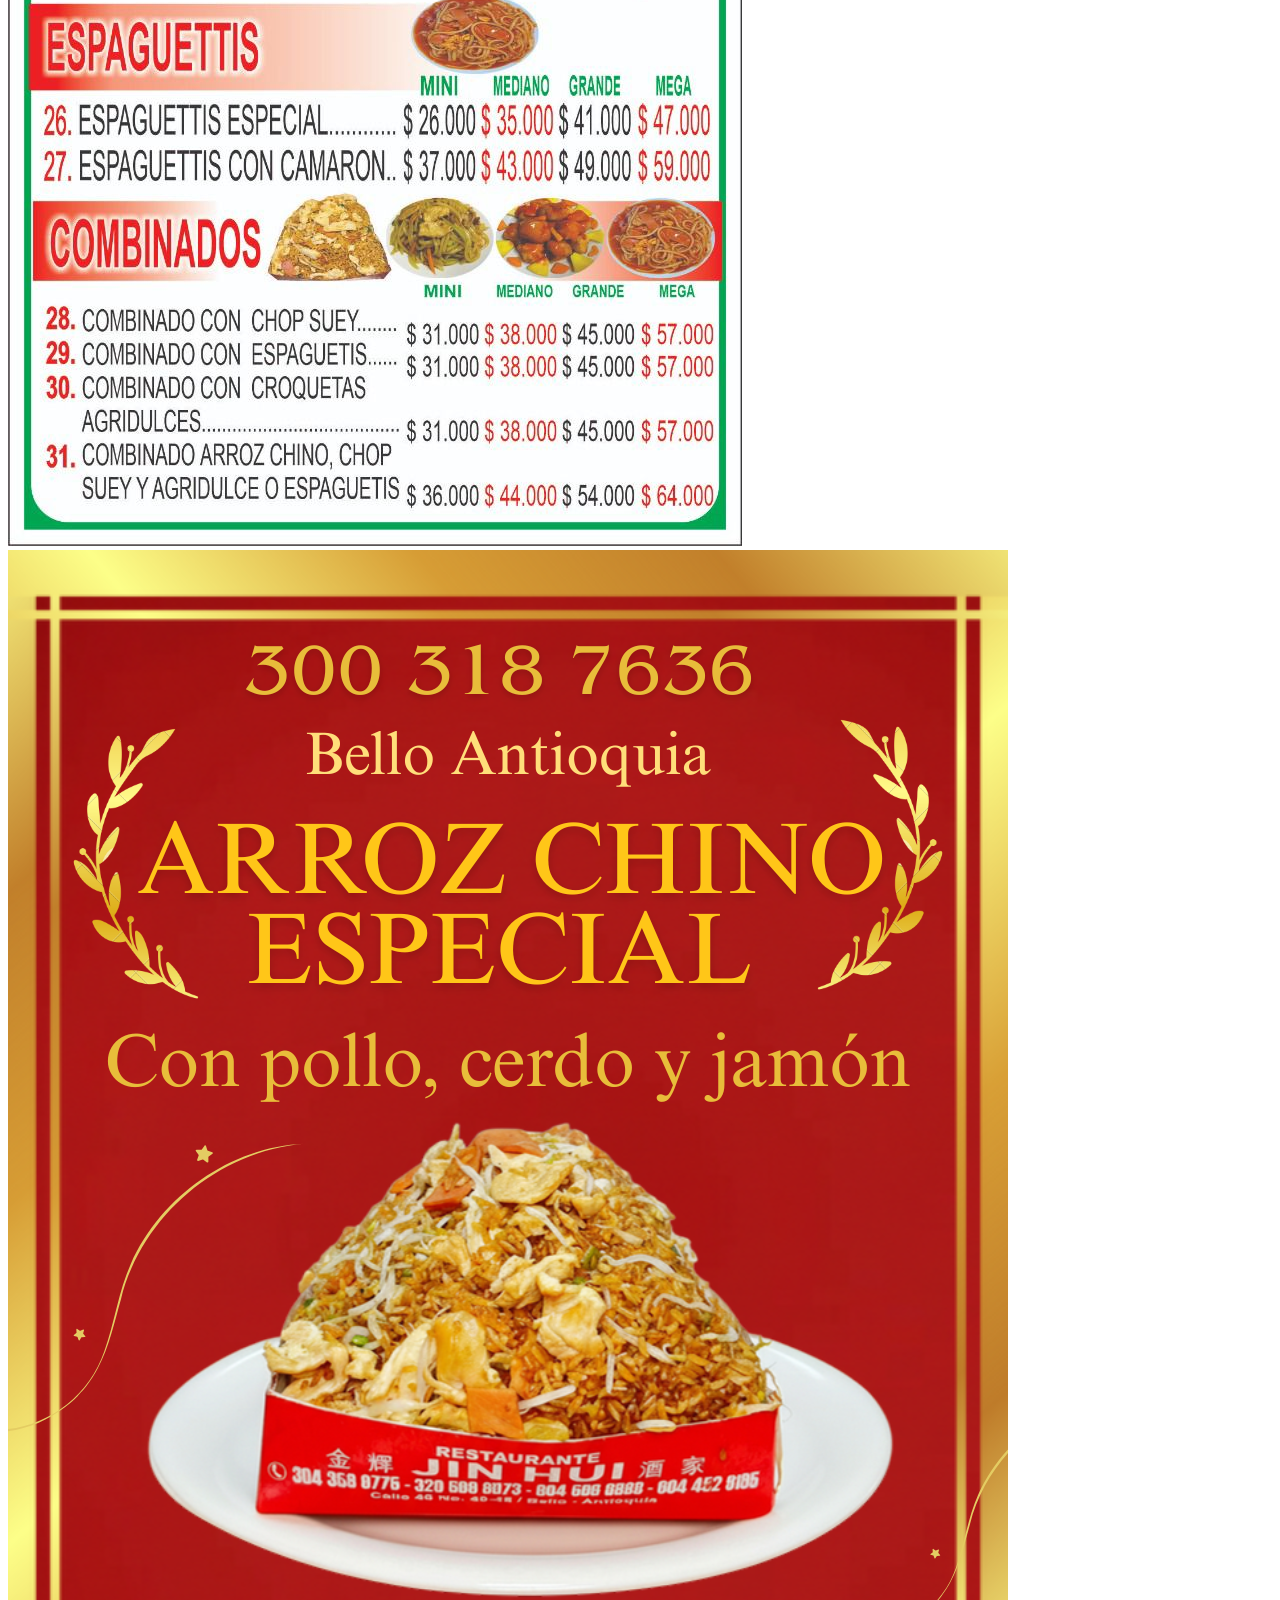
==== commit 9bcabbf9: "Update index.html" ====
--- a/index.html
+++ b/index.html
@@ -1,16 +1,30 @@
 <!DOCTYPE html>
 <html lang="es">
 <head>
+  <script async src="https://www.googletagmanager.com/gtag/js?id=AW-18061791881"></script>
+  <script>
+    window.dataLayer = window.dataLayer || [];
+    function gtag(){dataLayer.push(arguments);}
+    gtag('js', new Date());
+
+    gtag('config', 'AW-18061791881');
+  </script>
+
   <meta charset="UTF-8">
   <meta name="viewport" content="width=device-width, initial-scale=1.0">
   <title>Restaurante Oriental</title>
 
-  <!-- Fuente y Font Awesome (para el logo de WhatsApp y redes sociales) -->
-  <link rel="stylesheet" href="https://cdnjs.cloudflare.com/ajax/libs/font-awesome/6.5.0/css/all.min.css">
-  <style>
-    @import url('https://fonts.googleapis.com/css2?family=Marcellus&family=Playfair+Display:wght@600&display=swap');
-
-  
+  <head>
+  <script async src="https://www.googletagmanager.com/gtag/js?id=AW-18061791881"></script>
+  <script>
+    window.dataLayer = window.dataLayer || [];
+    function gtag(){dataLayer.push(arguments);}
+    gtag('js', new Date());
+
+    gtag('config', 'AW-18061791881');
+  </script>
+  ... el resto de tu código ...
+</head>
     body {
       margin: 0;
       font-family: "Marcellus", serif;
@@ -316,47 +330,19 @@
 
     /* === RESPONSIVE === */
     @media (max-width: 768px) {
-      .logo-text h1 {
-        font-size: 28px;
-      }
-      nav a {
-        font-size: 16px;
-        margin: 5px 10px;
-      }
-      section h2 {
-        font-size: 32px;
-      }
-      section p {
-        font-size: 16px;
-      }
-      .tarjeta {
-        width: 90%;
-        height: 200px;
-      }
-      .menu-imagenes img {
-        width: 90%;
-        height: auto;
-      }
+      .logo-text h1 { font-size: 28px; }
+      nav a { font-size: 16px; margin: 5px 10px; }
+      section h2 { font-size: 32px; }
+      section p { font-size: 16px; }
+      .tarjeta { width: 90%; height: 200px; }
+      .menu-imagenes img { width: 90%; }
     }
 
     @media (max-width: 480px) {
-      .logo-text h1 {
-        font-size: 24px;
-      }
-      .whatsapp-btn {
-        width: 50px;
-        height: 50px;
-        font-size: 28px;
-        bottom: 15px;
-        right: 15px;
-      }
-      .redes-sociales a {
-        font-size: 24px;
-        margin: 0 6px;
-      }
-    }
-  </style>
-
+      .logo-text h1 { font-size: 24px; }
+      .whatsapp-btn { width: 50px; height: 50px; font-size: 28px; bottom: 15px; right: 15px; }
+      .redes-sociales a { font-size: 24px; margin: 0 6px; }
+    }
   </style>
 </head>
 <body>
@@ -378,7 +364,6 @@
     </nav>
   </header>
 
-  <!-- ====== SECCIÓN INICIO ====== -->
   <section id="inicio" class="active">
     <h2>Bienvenido</h2>
     <p>Disfruta los auténticos sabores de la cocina oriental en un ambiente elegante y acogedor.  
@@ -387,14 +372,14 @@
     <div class="contenedora6">
       <div class="tarjeta">
         <div class="cara frente">
-          <img src="img/Gemini_Generated_Image_hs4zw7hs4zw7hs4z.png" alt="Arroz Chino Especial, con pollo, cerdo, jamón, raíces y cebolla">
+          <img src="img/Gemini_Generated_Image_hs4zw7hs4zw7hs4z.png" alt="Arroz Chino Especial">
         </div>
         <div class="cara atras"><h3>"Arroz Chino Especial, con pollo, cerdo, jamón, raíces y cebolla"</h3></div>
       </div>
 
       <div class="tarjeta">
         <div class="cara frente">
-          <img src="img/WhatsApp Image 2025-10-21 at 8.26.43 P.jpeg" alt="Chosuey ">
+          <img src="img/WhatsApp Image 2025-10-21 at 8.26.43 P.jpeg" alt="Chosuey">
         </div>
         <div class="cara atras"><h3>"Chosuey"</h3></div>
       </div>
@@ -408,7 +393,7 @@
 
       <div class="tarjeta">
         <div class="cara frente">
-          <img src="img/WhatsApp Image 2025-10-21 at 8.26.43 PM (1).jpeg" alt="Lumpias con verduras, jamón y pollo">
+          <img src="img/WhatsApp Image 2025-10-21 at 8.26.43 PM (1).jpeg" alt="Lumpias">
         </div>
         <div class="cara atras"><h3>"Lumpias"</h3></div>
       </div>
@@ -422,14 +407,14 @@
 
       <div class="tarjeta">
         <div class="cara frente">
-          <img src="img/WhatsApp Image 2025-10-21 at 8.26.43 PM.jpeg" alt="Espaguetis envueltos con salsa agridulce y jamón">
+          <img src="img/WhatsApp Image 2025-10-21 at 8.26.43 PM.jpeg" alt="Espaguetis envueltos">
         </div>
         <div class="cara atras"><h3>"Espaguetis envueltos con salsa agridulce, jamón y pollo"</h3></div>
       </div>
 
       <div class="tarjeta">
         <div class="cara frente">
-          <img src="img/WhatsApp Image 2025-10-21 at 8.26.42 PM.jpeg" alt="Pollo Agridulce bañado en salsa agridulce">
+          <img src="img/WhatsApp Image 2025-10-21 at 8.26.42 PM.jpeg" alt="Pollo Agridulce">
         </div>
         <div class="cara atras"><h3>"Pollo Agridulce bañado en salsa agridulce"</h3></div>
       </div>
@@ -443,31 +428,26 @@
     </div>
   </section>
 
-  <!-- ====== SECCIÓN MENÚ ====== -->
   <section id="menu">
     <h2>Menú</h2>
     <p>Explora nuestros platos preparados con ingredientes frescos y recetas tradicionales.</p>
 
     <div class="menu-imagenes">
       <img src="img/Imagen de WhatsApp 2025-10-22 a las 18.20.27_edf1691d.jpg" alt="Plato 1">
-      <img src="img/c7e24429-5f22-433b-b3e6-554abc810fe0.jpeg" alt="Plato 2"> <br><br>
-      <img src="img/Pin de Pinterest Alimentación Sostenible Ilustrado Verde (4).png" alt="">
-      <img src="img/Pin de Pinterest Alimentación Sostenible Ilustrado Verde (3).png" alt=""><br><br>
-      <img src="img/Pin de Pinterest Alimentación Sostenible Ilustrado Verde (3).jpg" alt="">
-   
-    </div>
+      <img src="img/c7e24429-5f22-433b-b3e6-554abc810fe0.jpeg" alt="Plato 2">
+      <img src="img/Pin de Pinterest Alimentación Sostenible Ilustrado Verde (4).png" alt="Plato 3">
+      <img src="img/Pin de Pinterest Alimentación Sostenible Ilustrado Verde (3).png" alt="Plato 4">
+      <img src="img/Pin de Pinterest Alimentación Sostenible Ilustrado Verde (3).jpg" alt="Plato 5">
     </div>
   </section>
 
-  <!-- ====== SECCIÓN UBICACIÓN ====== -->
   <section id="ubicacion">
     <h2>Ubicación</h2>
     <p>📍 Calle 46a No. 49-48 (Por Cotrafa) - Bello, Antioquia</p>
     <p>Encuéntranos en el corazón de la ciudad. ¡Ven a disfrutar de la mejor comida oriental!</p>
-    <iframe id="google-map" src="https://www.google.com/maps/embed?pb=!1m18!1m12!1m3!1d2850.187309464266!2d-75.55960242684537!3d6.332063893657538!2m3!1f0!2f0!3f0!3m2!1i1024!2i768!4f13.1!3m3!1m2!1s0x8e442f102ad588fd%3A0xc8fed2a78ad8356d!2sJin%20Hui%20Chino!5e1!3m2!1sen!2sco!4v1731192983496!5m2!1sen!2sco" allowfullscreen="" loading="lazy"></iframe>
+    <iframe id="google-map" src="https://www.google.com/maps/embed?pb=!1m18!1m12!1m3!1d3965.414441221147!2d-75.5606611!3d6.340274!2m3!1f0!2f0!3f0!3m2!1i1024!2i768!4f13.1!3m3!1m2!1s0x8e442f03f3885d77%3A0x6b186b5b5b5b5b5b!2sJin%20Hui%20Chino%20Bello!5e0!3m2!1ses!2sco!4v1620000000000" allowfullscreen="" loading="lazy"></iframe>
   </section>
 
-  <!-- ====== SECCIÓN CONTACTO ====== -->
   <section id="contacto">
     <h2>Contacto</h2>
     <p>📞 304 358 97 75</p>
@@ -475,12 +455,11 @@
     <p>📧 jinhuichinobello@gmail.com</p>
     <p>🕒 Todos los días de la semana 11:00 a.m. - 9:00 p.m.</p>
 
-    <!-- Redes Sociales -->
     <div class="redes-sociales">
       <h3>Síguenos en redes:</h3>
-      <a href="https://www.facebook.com/share/1L2ZAiePLB/" target="_blank" class="facebook"><i class="fab fa-facebook-f"></i></a>
-      <a href="https://www.instagram.com/jinhuichinobello?igsh=MW1ycjBmaDl1dHdjdQ==" target="_blank" class="instagram"><i class="fab fa-instagram"></i></a>
-      <a href="https://www.tiktok.com/@jin.hui.chino?_r=1&_t=ZS-91I3YsuBrFf" target="_blank" class="tiktok"><i class="fab fa-tiktok"></i></a>
+      <a href="https://www.facebook.com/share/1L2ZAiePLB/" target="_blank"><i class="fab fa-facebook-f"></i></a>
+      <a href="https://www.instagram.com/jinhuichinobello?igsh=MW1ycjBmaDl1dHdjdQ==" target="_blank"><i class="fab fa-instagram"></i></a>
+      <a href="https://www.tiktok.com/@jin.hui.chino?_r=1&_t=ZS-91I3YsuBrFf" target="_blank"><i class="fab fa-tiktok"></i></a>
     </div>
   </section>
 
@@ -488,7 +467,6 @@
     © 2025 Restaurante Jin Hui Chino — Todos los derechos reservados.
   </footer>
 
-  <!-- ====== BOTÓN FLOTANTE DE WHATSAPP ====== -->
   <div class="whatsapp-btn" id="whatsapp-btn">
     <i class="fab fa-whatsapp"></i>
   </div>
@@ -505,7 +483,6 @@
       document.getElementById(id).classList.add("active");
     }
 
-    // Lógica del botón de WhatsApp
     const btn = document.getElementById('whatsapp-btn');
     const opciones = document.getElementById('whatsapp-options');
 
@@ -521,13 +498,13 @@
   </script>
 
 </body>
-</
-
-
-
-
-
-
-
-
-
+</html>
+
+
+
+
+
+
+
+
+
